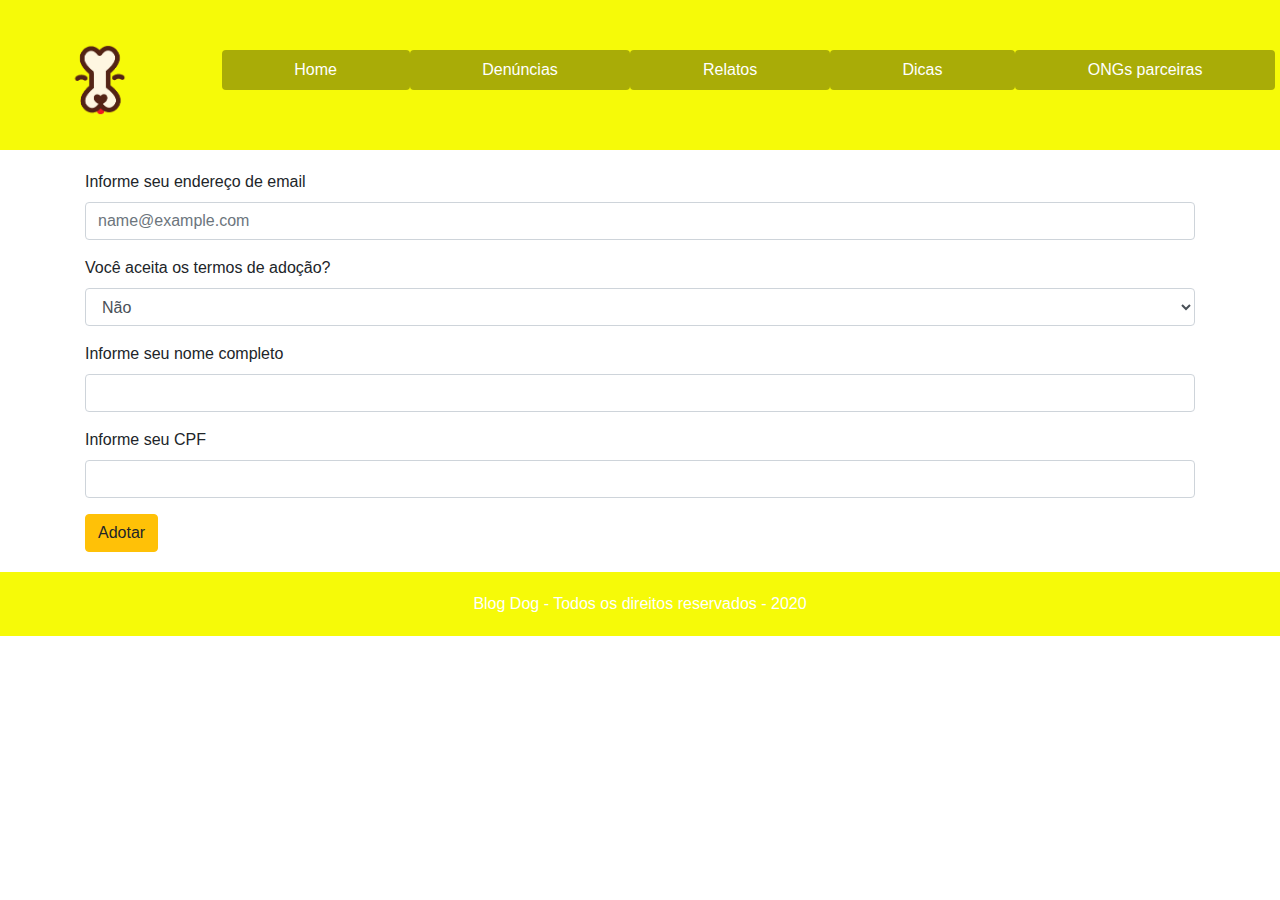
==== animais/adocao.html @ 25fb9af8 "primeiro_commit" ====
<!DOCTYPE html>

<html lang="pt-br">
    
<head>
    <meta name="viewport" content="width=device-width, initial-scale=1, shrink-to-fit=no">
    <meta charset="utf-8">
    <title>Blog Dog</title>
    <link rel="stylesheet" href="https://stackpath.bootstrapcdn.com/bootstrap/4.4.1/css/bootstrap.min.css"
        integrity="sha384-Vkoo8x4CGsO3+Hhxv8T/Q5PaXtkKtu6ug5TOeNV6gBiFeWPGFN9MuhOf23Q9Ifjh" crossorigin="anonymous">

    <link rel="stylesheet" href="estilos.css">
    <script src="index2.js"></script>

</head>


<body>

    <header class=" header">

        <div class="row tester">

            <div class="col-12 header_area">
                <div class="row">
                    <div class="col-12 col-sm-12 col-md-4 col-lg-2 " id="logo-area">
                        <img src="imgs/logo.png " class="logo">
                    </div>
                    <div class="col-12 col-sm-12 col-md-8 col-lg-10 memu_area">
                        <nav class="nav nav-pills flex-column flex-sm-row">

                            <a class="flex-sm-fill text-sm-center nav-link " src="index.html" href="index.html">Home</a>
                            <a class="flex-sm-fill text-sm-center nav-link"  src="denuncias.html" href="denuncias.html">Denúncias</a>
                            <a class="flex-sm-fill text-sm-center nav-link"  src="relatos.html" href="relatos.html">Relatos</a>
                            <a class="flex-sm-fill text-sm-center nav-link" href="dicas.html">Dicas</a>
                            <a class="flex-sm-fill text-sm-center nav-link " href="ongs.html">ONGs parceiras</a>
                            
                        </nav>
                    </div>
                </div>
            </div>

        </div>

    </header>


    <main class="container main">

        <div class="row">

            <div class="col-12">

                <!--Duas colunas do carrosel e dos botões-->
             

                <!--Card de anuncio-->

                <form id="adocao" action="https://formspree.io/blogdog000@gmail.com"method="POST">
                    <div class="form-group">
                      <label for="exampleFormControlInput3">Informe seu endereço de email</label>
                      <input name="email"type="email" class="form-control" id="exampleFormControlInput3" placeholder="name@example.com">
                    </div>
                    <div class="form-group">
                      <label for="exampleFormControlSelect4">Você aceita os termos de adoção?</label>
                      <select name="aceitar"class="form-control" id="exampleFormControlSelect4">
                        <option>Não</option>
                        <option>Sim</option>
                    
                      </select>
                    </div>
                    
                    <div class="form-group">
                        <label for="exampleFormControlInput5">Informe seu nome completo</label>
                        <input name="nome"type="name" class="form-control" id="exampleFormControlInput5">
                      </div>
                      <div class="form-group">
                        <label for="exampleFormControlInput6">Informe seu CPF</label>
                        <input name="CPF"  class="form-control" id="exampleFormControlInput6">
                      </div>
                      <input class="btn btn-warning" id ="bt1" type="submit" value="Adotar">
                  </form>
                  <script>
                      function salvarForm(){
           if (localStorage.Quantidade_de_Adoções) {
              localStorage.Quantidade_de_Adoções = Number(localStorage.Quantidade_de_Adoções)+1;
           } else {
              localStorage.Quantidade_de_Adoções = 1;
           }
           
           cad4 =  document.getElementById('exampleFormControlInput3').value + ';Termos: ' + document.getElementById('exampleFormControlSelect4').value ;
           localStorage.setItem("formulárioAdoção_"+localStorage.Quantidade_de_Adoções, JSON.stringify(cad4));
        }
                   
                  
                </script>
            </div>
        </div>

    </main>

    <footer class="footer">

        <div class="row">

            <div class="col-12 footer_area">
                Blog Dog - Todos os direitos reservados - 2020
            </div>

        </div>

    </footer>



    <script src="https://code.jquery.com/jquery-3.4.1.slim.min.js"
        integrity="sha384-J6qa4849blE2+poT4WnyKhv5vZF5SrPo0iEjwBvKU7imGFAV0wwj1yYfoRSJoZ+n"
        crossorigin="anonymous"></script>
    <script src="https://cdn.jsdelivr.net/npm/popper.js@1.16.0/dist/umd/popper.min.js"
        integrity="sha384-Q6E9RHvbIyZFJoft+2mJbHaEWldlvI9IOYy5n3zV9zzTtmI3UksdQRVvoxMfooAo"
        crossorigin="anonymous"></script>
    <script src="https://stackpath.bootstrapcdn.com/bootstrap/4.4.1/js/bootstrap.min.js"
        integrity="sha384-wfSDF2E50Y2D1uUdj0O3uMBJnjuUD4Ih7YwaYd1iqfktj0Uod8GCExl3Og8ifwB6"
        crossorigin="anonymous"></script>
</body>


</html>
---- animais/estilos.css ----
/*
rA9=P+wq6IgxFn4l
div>a{
    margin-top: 60px;
}
*/
#gostei{
    background-color: green;
    margin-top: 10px;
}
#gostei:hover{
    background-color: rgb(7, 90, 7);
}
.subtit{
    font-size: 25px;
}
html{
    max-width: 100%;
}
main{
  align-items: center !important;
  
}

.ongs{
    margin: 10px;
}

.mb-3{
    margin-top: 17px;
    max-width: 100%;
    max-height: 100%;
}
iframe{
    width: 100% !important;
    margin-top: 20px;
}
.carousel{
    max-width: 1047px;
    align-content: center;
}
button:hover{
    background-color: rgb(246, 250, 8) ;}
button{
    color: white !important;
}
 
.form-inline{
    margin-bottom: 12px;
    

}
.header{
    margin-bottom: 20px;
    text-align: center;
    background-color:rgb(246, 250, 8) !important ;
    max-height: 150px;
    
}


.header_area{
    
    padding: 20px;
    
    background-size: cover;
    
}

.memu_area{
    margin-top: 30px;
}

.memu_area nav a{
    background-color: rgb(169, 172, 7);
    color:white;
    margin-bottom: 10px;
    
}
  


.memu_area nav a:hover{
    background-color: rgb(109, 110, 1) ;
}


.active{
    background-color: rgb(109, 110, 1) !important;
}

.logo{
    width: 150px;
}
#lateral{
    align-items: left;
}



.main_area{
    margin-bottom: 20px;
}

.footer{
    margin-top: 10px;
    background: rgb(246, 250, 8);
    color: white;
}
.footer_area{
    padding: 20px;
    text-align: center  ;
}

.modal-body img{ 
    width: 100%;
}
.row{
    margin-bottom: 20px;
}


@media screen and (max-width: 750px) {

    
    .header{
        max-height: 400px;
    }
}
@media screen and (max-width: 995px) {

    
    .tirar{
        display: none;
    }
    .card{
        margin-bottom: 20px;
        
    }
    
    
}
@media screen and (min-width: 770px) and (max-width:994px){
    .cardtirar{
        display: none !important ;
    }
}
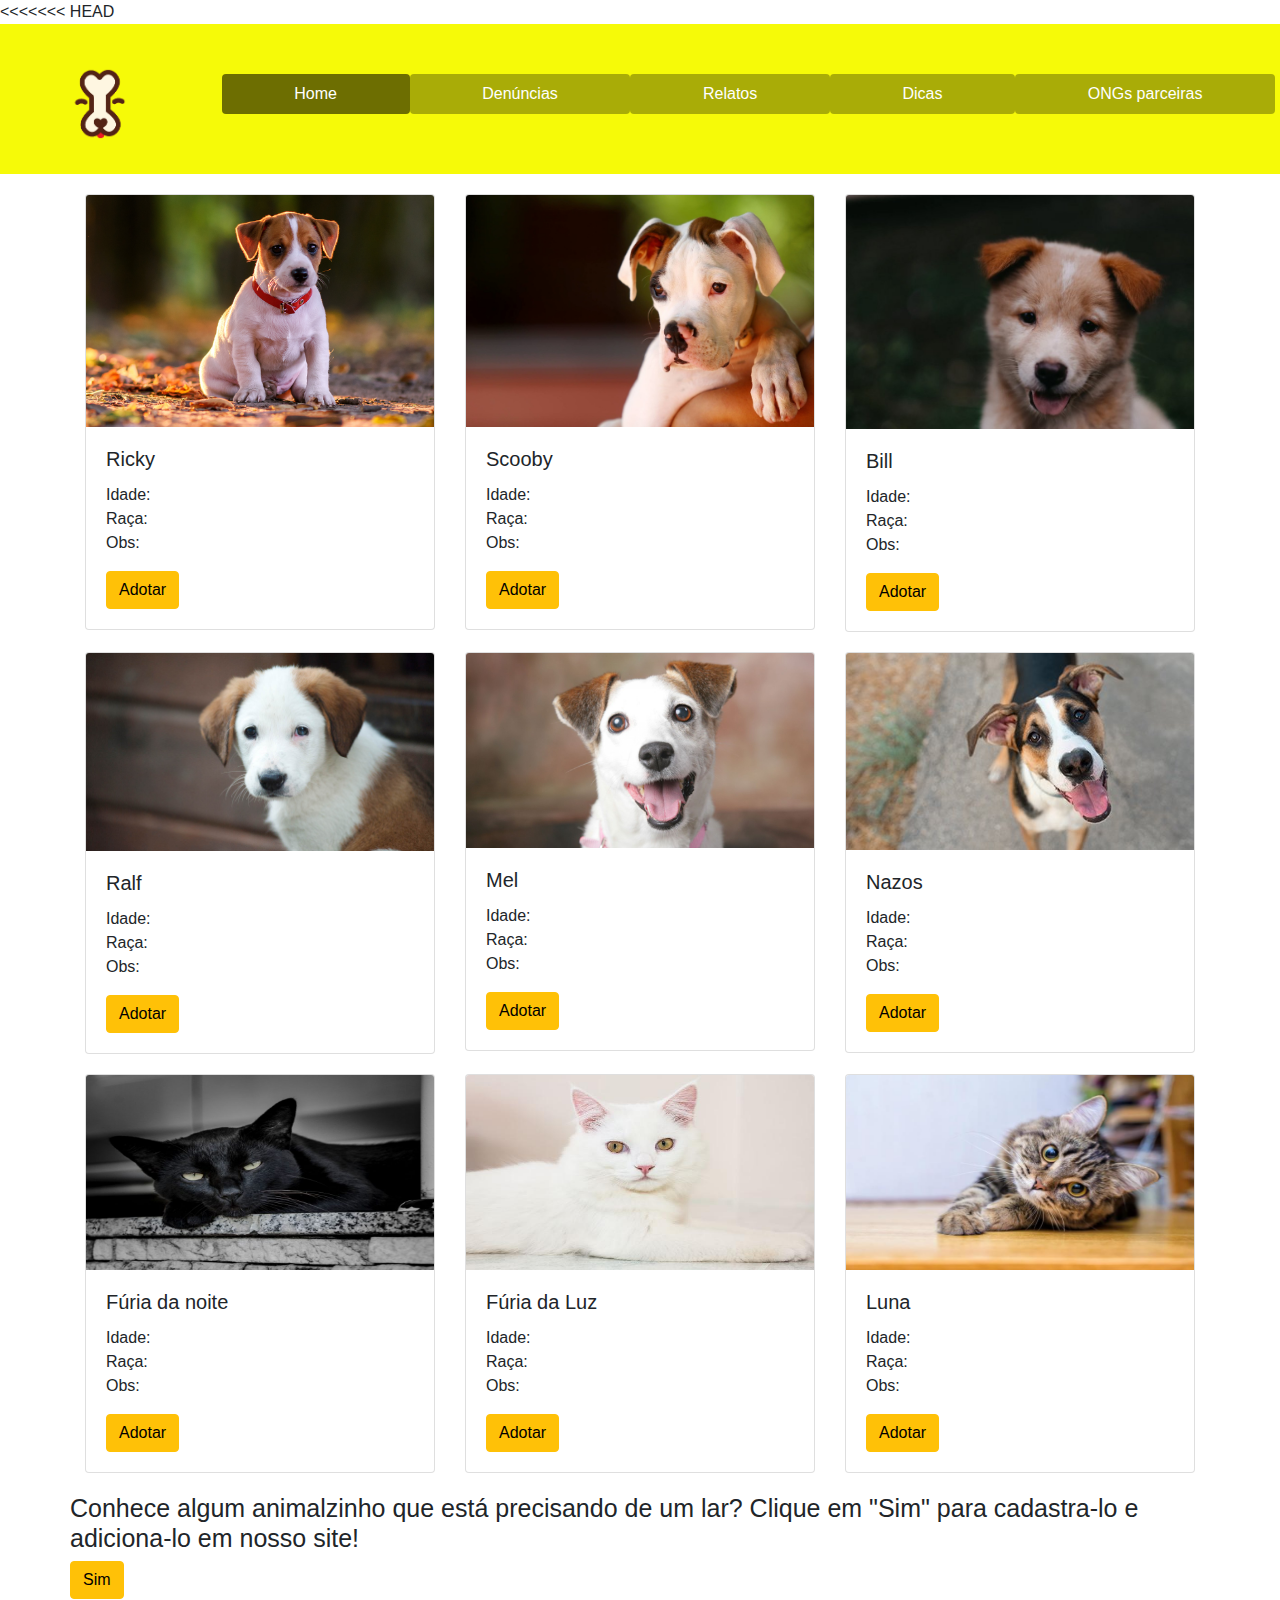
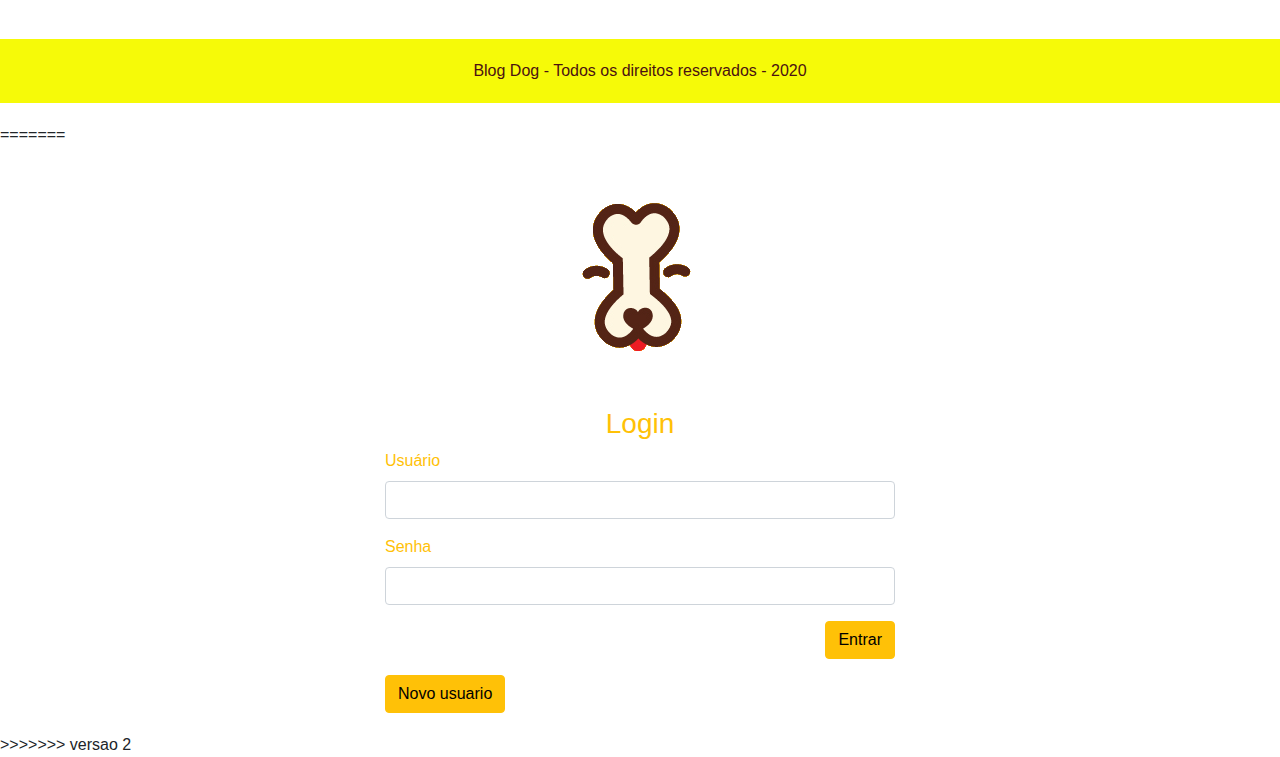
==== commit cee82304: "Add files via upload" ====
--- a/animais/adocao.html
+++ b/animais/adocao.html
@@ -11,7 +11,54 @@
 
     <link rel="stylesheet" href="estilos.css">
     <script src="index2.js"></script>
+<<<<<<< HEAD
 
+=======
+    <script src="login.js"></script>
+    <script src="meuPerfil.js"></script>
+    <script>
+        // Verifica se o usuário já esta logado e se negativo, redireciona para tela de login        
+        if (!usuarioCorrente.login) {
+            window.location.href = LOGIN_URL;
+        }
+
+        function exibeUsuarios() {
+            
+            // Popula a tabela com os registros do banco de dados
+            let listaUsuarios = '';
+            for (i = 0; i < db_usuarios.usuarios.length; i++) {
+                let usuario = db_usuarios.usuarios[i];
+                listaUsuarios += `<tr><td scope="row">${usuario.nome}</td><td>${usuario.login}</td><td>${usuario.email}</td></tr>`;
+            }
+
+            // Substitui as linhas do corpo da tabela
+            document.getElementById("table-usuarios").innerHTML = listaUsuarios
+
+        }
+
+        function initPage() {
+
+            // Associa a função de logout ao botão
+            document.getElementById('btn_logout').addEventListener('click', logoutUser);
+
+            // Informa o nome do usuário logado
+            document.getElementById('nomeUsuario').innerHTML = usuarioCorrente.nome;
+
+            // Lista os usuários 
+            exibeUsuarios ();
+        }
+
+        // Associa ao evento de carga da página a função para verificar se o usuário está logado
+        window.addEventListener('load', initPage);
+        function initPage() {
+
+// Associa a função de logout ao botão
+document.getElementById('btn_perfil').addEventListener('click', Perfil);
+
+
+}
+    </script>
+>>>>>>> versao 2
 </head>
 
 
@@ -22,6 +69,10 @@
         <div class="row tester">
 
             <div class="col-12 header_area">
+<<<<<<< HEAD
+=======
+                
+>>>>>>> versao 2
                 <div class="row">
                     <div class="col-12 col-sm-12 col-md-4 col-lg-2 " id="logo-area">
                         <img src="imgs/logo.png " class="logo">
@@ -29,12 +80,28 @@
                     <div class="col-12 col-sm-12 col-md-8 col-lg-10 memu_area">
                         <nav class="nav nav-pills flex-column flex-sm-row">
 
+<<<<<<< HEAD
                             <a class="flex-sm-fill text-sm-center nav-link " src="index.html" href="index.html">Home</a>
                             <a class="flex-sm-fill text-sm-center nav-link"  src="denuncias.html" href="denuncias.html">Denúncias</a>
                             <a class="flex-sm-fill text-sm-center nav-link"  src="relatos.html" href="relatos.html">Relatos</a>
                             <a class="flex-sm-fill text-sm-center nav-link" href="dicas.html">Dicas</a>
                             <a class="flex-sm-fill text-sm-center nav-link " href="ongs.html">ONGs parceiras</a>
                             
+=======
+                            <a class="flex-sm-fill text-sm-center nav-link "  href="home.html">Home</a>
+                            <a class="flex-sm-fill text-sm-center nav-link"   href="denuncias.html">Denúncias</a>
+                            <a class="flex-sm-fill text-sm-center nav-link"   href="relatos.html">Relatos</a>
+                            <a class="flex-sm-fill text-sm-center nav-link" href="dicas.html">Dicas</a>
+                            <a class="flex-sm-fill text-sm-center nav-link " href="ongs.html">ONGs parceiras</a>
+                            
+                            <img class="flex-sm-fill text-sm-center nav-link logout" id="btn_perfil"
+                                src="imgs/user.png " href="meuPerfil.html">
+                        </nav>
+                        <nav class="nav nav-pills flex-column flex-sm-row">
+                            <img class="flex-sm-fill text-sm-center nav-link logout" id="btn_logout"
+                                src="imgs/sair.png ">
+
+>>>>>>> versao 2
                         </nav>
                     </div>
                 </div>
--- a/animais/estilos.css
+++ b/animais/estilos.css
@@ -5,6 +5,40 @@
     margin-top: 60px;
 }
 */
+<<<<<<< HEAD
+=======
+#btn_logout{
+    margin-left: 1030px;
+}
+#msg {
+    height: 60px;
+}
+#grid-contatos tbody {
+    cursor: pointer;
+}
+#grid-parceiros tbody {
+    cursor: pointer;
+}
+.btn-warning{
+    color: black!important;
+}
+.close tbody{
+    color: black!important;
+    
+}
+.logo2{
+    margin-left: 85px;
+}
+.logout{
+max-width: 75px;
+max-height: 45px;
+margin-bottom: 10px;
+cursor: pointer;
+}
+.logout:hover{
+    background-color: rgb(109, 110, 1);
+}
+>>>>>>> versao 2
 #gostei{
     background-color: green;
     margin-top: 10px;
@@ -14,6 +48,10 @@
 }
 .subtit{
     font-size: 25px;
+}
+.subtit2{
+    font-size: 25px;
+    margin-top: 20px;
 }
 html{
     max-width: 100%;
@@ -106,7 +144,7 @@
 .footer{
     margin-top: 10px;
     background: rgb(246, 250, 8);
-    color: white;
+    color:rgb(75, 17, 17);
 }
 .footer_area{
     padding: 20px;
@@ -125,7 +163,11 @@
 
     
     .header{
+<<<<<<< HEAD
         max-height: 400px;
+=======
+        max-height: 475px;
+>>>>>>> versao 2
     }
 }
 @media screen and (max-width: 995px) {
